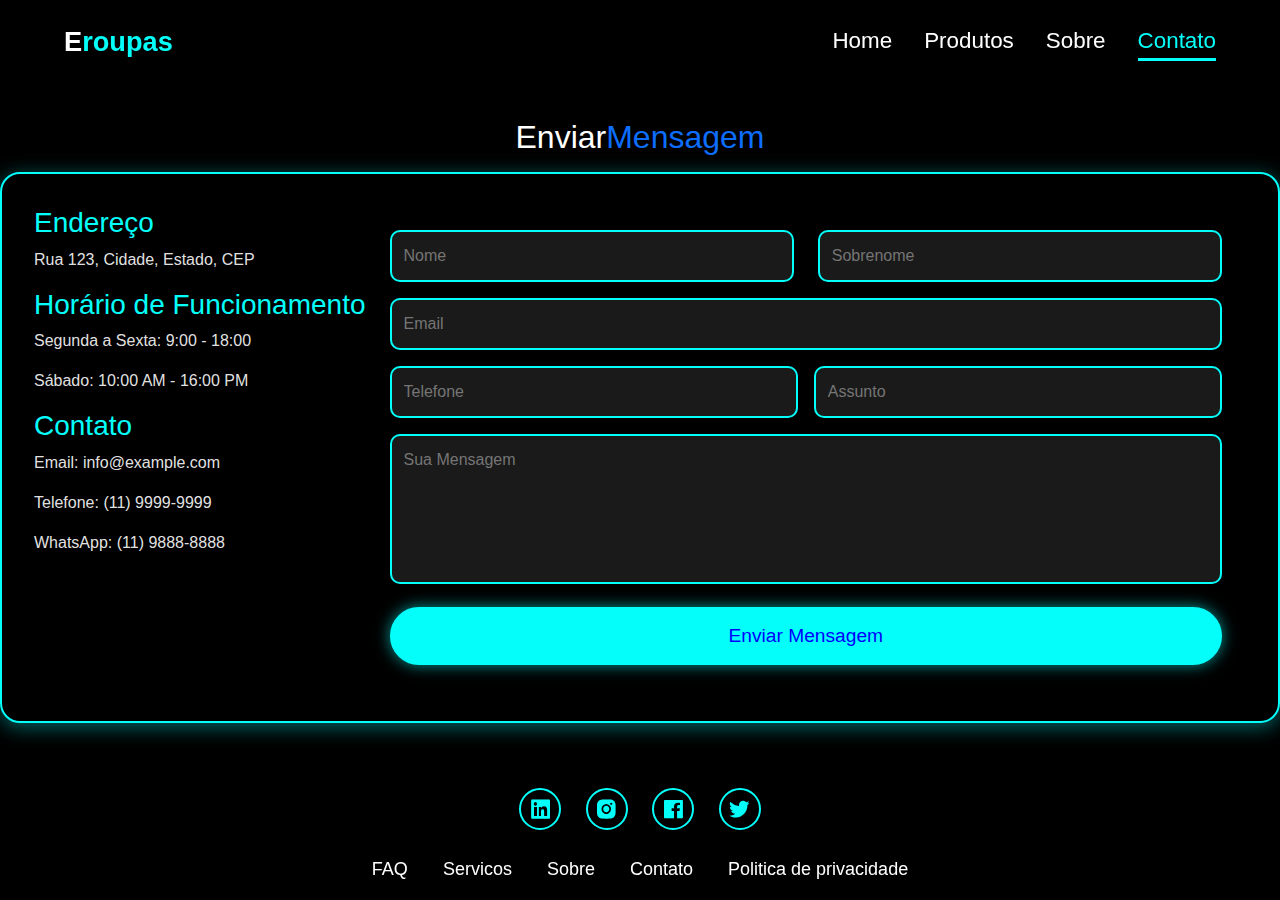
==== contact.html @ 35e42f72 "feature" ====
<!DOCTYPE html>
<html lang="pt">
    <head>
        <meta charset="UTF-8" />
        <meta name="viewport" content="width=device-width, initial-scale=1.0" />
        <title>Contact</title>
        <link
            href="https://cdn.jsdelivr.net/npm/bootstrap@5.3.0-alpha1/dist/css/bootstrap.min.css"
            rel="stylesheet"
        />
        <link
            href="https://fonts.googleapis.com/css2?family=Righteous&family=Lato:wght@300&display=swap"
            rel="stylesheet"
        />
        <link
            href="https://unpkg.com/boxicons@2.1.4/css/boxicons.min.css"
            rel="stylesheet"
        />
        <link rel="stylesheet" href="css/header.css" />
        <link rel="stylesheet" href="css/footer.css" />
        <link rel="stylesheet" href="css/contact.css" />
    </head>

    <body>
        <header class="header">
            <a href="index.html" class="logo">E<span>roupas</span></a>
            <i class="bx bx-menu" id="menu-icon"></i>
            <nav class="navbar">
                <a href="index.html">Home</a>
                <a href="products.html">Produtos</a>
                <a href="sobre.html">Sobre</a>
                <a href="contact.html" class="active">Contato</a>
            </nav>
        </header>

        <main>
            <h2 class="title text-center">Enviar<span class="text-primary">Mensagem</span></h2>
            <section class="contact d-flex flex-row container focus-ring" id="contact">
                <div class="contact-info">
                    <h3>Endereço</h3>
                    <p>Rua 123, Cidade, Estado, CEP</p>

                    <h3>Horário de Funcionamento</h3>
                    <p>Segunda a Sexta: 9:00 - 18:00</p>
                    <p>Sábado: 10:00 AM - 16:00 PM</p>

                    <h3>Contato</h3>
                    <p>Email: info@example.com</p>
                    <p>Telefone: (11) 9999-9999</p>
                    <p>WhatsApp: (11) 9888-8888</p>
                </div>

                <form class="contact-form">
                    <!-- Nome e Sobrenome lado a lado -->
                    <div class="input-box d-flex">
                        <input type="text" placeholder="Nome" class="me-2" required/>
                        <input type="text" placeholder="Sobrenome" required/>
                    </div>
                    
                    <div class="input-box">
                        <input type="email" placeholder="Email" required />
                    </div>
                    <div class="input-box">
                        <input type="tel" id="telefone" placeholder="Telefone" required/>
                        <input type="text" placeholder="Assunto" required/>
                    </div>

                    <textarea cols="30" rows="5" placeholder="Sua Mensagem" required></textarea>
                    <input type="submit" value="Enviar Mensagem" class="btn btn-primary mt-3" />
                </form>
            </section>
        </main>

        <footer class="footer">
            <div class="social">
                <a href="#"><i class="bx bxl-linkedin-square"></i></a>
                <a href="#"><i class="bx bxl-instagram-alt"></i></a>
                <a href="#"><i class="bx bxl-facebook-square"></i></a>
                <a href="#"><i class="bx bxl-twitter"></i></a>
            </div>
            <ul class="list">
                <li><a href="#">FAQ</a></li>
                <li><a href="#">Servicos</a></li>
                <li><a href="#">Sobre</a></li>
                <li><a href="#">Contato</a></li>
                <li><a href="#">Politica de privacidade</a></li>
            </ul>
        </footer>
        <script src="js/script.js"></script>
    </body>
</html>
---- css/header.css ----
*{
    text-decoration: none !important;
}

.header {
    width: 100%;
    padding: 1rem 5%;
    background: rgba(0, 0, 0, 0.6);
    backdrop-filter: blur(10px);
    display: flex;
    justify-content: space-between;
    align-items: center;
    z-index: 100;
    position: relative;
}

.logo {
    font-size: 1.7rem;
    color: var(--text-color);
    font-weight: 800;
    cursor: pointer;
    transition: 0.3s ease-in-out;
}

span{
    color: var(--main-color);
}

.logo:hover {
    transform: scale(1.1);
}

.navbar {
    display: flex;
    gap: 2rem;
}

.navbar a {
    display: inline-block;
    position: relative;
    font-size: 1.4rem;
    color: white;
    font-weight: 500;
    transition: 0.4s ease-in-out;
    border-bottom: 3px solid transparent;
}


.navbar a:hover,
.navbar a.active {
    color: var(--main-color);
    border-bottom: 3px solid var(--main-color);
}

#menu-icon {
    font-size: 3.6rem;
    color: var(--main-color);
    display: none;
    cursor: pointer;
}

@media (max-width: 991px) {
    header {
        padding: 2rem 3%;
    }
}

@media (max-width: 895px) {
    #menu-icon {
        display: block;
    }

    .navbar {
        position: fixed;
        top: 100%;
        right: 0;
        width: 40vw; /* Reduzindo a largura do menu para 40% da tela */
        padding: 1rem 2%; /* Ajustando o padding */
        background: rgba(0, 0, 0, 0.9);
        backdrop-filter: blur(20px);
        border-bottom-left-radius: 2rem;
        border-left: 2px solid var(--main-color);
        border-bottom: 2px solid var(--main-color);
        display: none;
        flex-direction: column; /* Mudança para coluna */
        transition: top 0.3s ease; /* Adicionado efeito de transição */
    }

    .navbar.active {
        display: flex; /* Exibindo como flex */
        top: 60px; /* Ajuste para que o menu apareça abaixo do cabeçalho */
    }

    .navbar a {
        display: block;
        font-size: 1.5rem; /* Reduzindo o tamanho da fonte para 1.5rem */
        margin: 1rem 0; /* Ajuste de margem */
        text-align: center; /* Centraliza os links no menu */
    }
}

@media (max-width: 768px) {
    .navbar {
        display: none;
    }

    #menu-icon {
        display: block;
        cursor: pointer;
    }

    .navbar > a {
        font-size: 1.3em; /* Reduzindo ainda mais o tamanho da fonte para 1.3em */
        margin-top: 1em;
        margin-bottom: 1em;
    }

    .navbar.active {
        width: 40vw; /* Manter a largura reduzida do menu */
        height: auto; /* Removendo a altura fixa */
    }
}
---- css/footer.css ----
.footer {
    text-align: center;
    font-size: 16px;
    color: white;
    position: sticky;
    bottom: 0px;
    height: auto;
    padding-top: 1rem;
    padding-bottom: 1rem;
    width: 100%;
    background: rgba(0, 0, 0, 0.6);
    backdrop-filter: blur(10px);
    color: var(--text-color);
}

.footer .social {
    text-align: center;
    padding-bottom: 25px;
    color: var(--main-color);
}

.footer .social a {
    font-size: 25px;
    color: var(--main-color);
    border: 2px solid var(--main-color);
    width: 42px;
    height: 42px;
    line-height: 42px;
    display: inline-block;
    text-align: center;
    border-radius: 50%;
    margin: 0 10px;
    transition: 0.3s ease-in-out;
}
.footer .social a:hover {
    transform: scale(1.2) translateY(-10px);
    background-color: var(--main-color);
    color: var(--text-color);
    box-shadow: 0 0 25px var(--main-color);
}
.footer ul {
    margin-top: 0;
    padding: 0;
    font-size: 18px;
    line-height: 1.6;
    margin-bottom: 0;
    text-align: center;
}
.footer ul li a {
    color: white;
    border-bottom: 30x solid transparent;
    transition: 0.3s ease-in-out;
}
.footer ul li a:hover {
    color: var(--main-color);
    border-bottom: 3px solid var(--main-color);
}
.footer ul li {
    display: inline-block;
    padding: 0 15px;
}

@media (max-width: 425px) {
    .footer > ul > li > a {
        font-size: 0.9rem;
    }

    .social {
        padding-bottom: 0.1rem !important;
    }
    .social > * {
        transform: scale(0.8);
    }
}

@media (max-height: 710px) {
    .social {
        padding-bottom: 0rem !important;
    }
}
---- css/contact.css ----
@import url("https://fonts.googleapis.com/css2?family=Righteous&display=swap");
@import url("https://fonts.googleapis.com/css2?family=Lato:wght@300&display=swap");

* {
    margin: 0;
    padding: 0;
    box-sizing: border-box;
    text-decoration: none;
    border: none;
    outline: none;
    font-family: "Poppins", sans-serif;
}

:root {
    --bg-color: #000000;
    --second-bg-color: #151515;
    --text-color: white;
    --main-color: #04fffb;
}

html,
body {
    height: 100%;
}

body {
    background: var(--bg-color);
    color: var(--text-color);
    display: flex;
    flex-direction: column;
    justify-content: space-between;
    background-image: url("https://cdn.pixabay.com/photo/2016/10/29/09/49/abstract-1780252_640.png");
    background-attachment: fixed;
    background-repeat: no-repeat;
    background-size: cover;
    background-position: center;
}

.contact {
    display: flex;
    flex-direction: row;
    justify-content: space-between;
    max-width: 80rem;
    margin: 1rem auto;
    padding: 2rem;
    background: rgba(0, 0, 0, 0.7);
    border-radius: 20px;
    box-shadow: 0 4px 20px rgba(0, 255, 255, 0.4);
    border: 2px solid var(--main-color);
}

.contact-info h3 {
    color: var(--main-color);
    margin-bottom: 0.5rem;
}

.contact-info p {
    margin-bottom: 1rem;
    color: rgba(255, 255, 255, 0.9);
}

.contact-form {
    flex: 1;
    padding: 1.5rem;
}

.contact-form .input-box {
    display: flex;
    flex-direction: row;
    gap: 1rem;
    margin-bottom: 1rem;
}

.contact-form input,
.contact-form textarea {
    width: 100%;
    padding: 0.75rem;
    border: 2px solid var(--main-color);
    background-color: rgba(255, 255, 255, 0.1);
    color: white;
    border-radius: 10px;
    font-size: 1rem;
    transition: all 0.3s ease-in-out;
}

.contact-form input:focus,
.contact-form textarea:focus {
    border-color: var(--main-color);
    background-color: rgba(255, 255, 255, 0.2);
    box-shadow: 0 0 10px var(--main-color);
}

.contact-form textarea {
    resize: none;
    min-height: 150px;
}

input.btn {
    background-color: var(--main-color);
    color: blue;
    padding: 0.8rem 2rem;
    border-radius: 30px;
    font-size: 1.2rem;
    transition: background 0.3s ease-in-out, transform 0.2s ease-in-out;
    box-shadow: 0 0 15px rgba(4, 255, 251, 0.6);
}

input.btn:hover {
    background-color: var(--main-color);
    transform: scale(1.05);
    color: blue;
    box-shadow: 0 0 20px rgba(4, 255, 251, 0.9);
}

.contact h2 {
    text-align: center;
    font-size: 2.4rem;
    margin-top: 1rem !important;
    color: white;
}

@media (max-width: 768px) {
    .contact {
        flex-direction: column;
        padding: 1rem;
    }

    .contact-info {
        margin-bottom: 2rem;
        text-align: center;
    }

    .contact-form .input-box {
        flex-direction: column;
        gap: 0.5rem;
    }

    .contact-form input,
    .contact-form textarea {
        width: 100%;
    }

    .contact h2 {
        font-size: 1.8rem;
    }

    input.btn {
        width: 100%;
        padding: 0.8rem;
    }
}

@media (max-width: 480px) {
    .contact {
        display: flex;
        flex-direction: column !important;
    }

    .contact h2 {
        font-size: 1.5rem;
        margin-bottom: 0.5rem;
    }

    .contact-info h3 {
        font-size: 1.2rem;
    }

    .contact-info p {
        font-size: 0.9rem;
    }

    .contact-form input,
    .contact-form textarea {
        font-size: 0.9rem;
        padding: 0.6rem;
    }

    input.btn {
        padding: 0.7rem;
    }
}
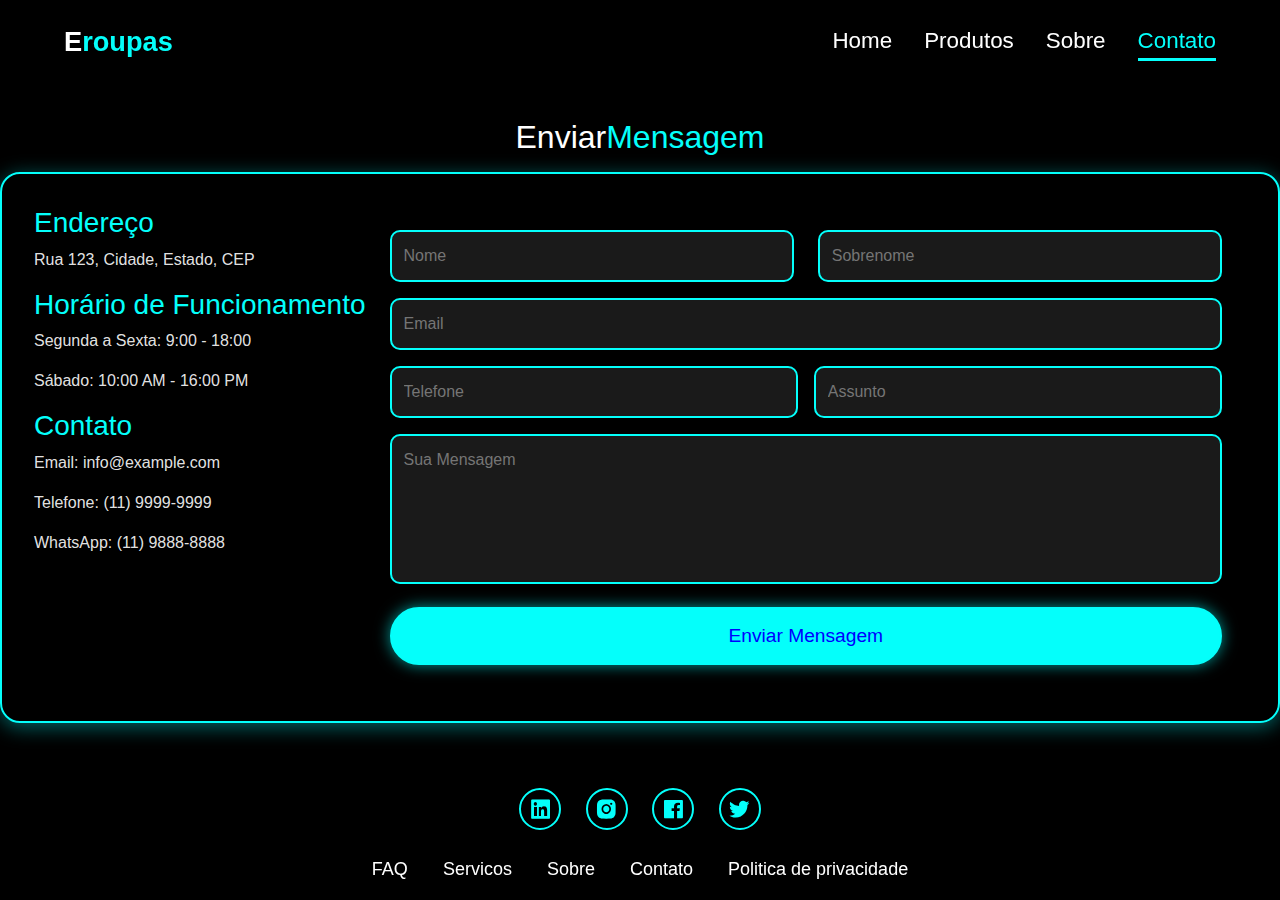
==== commit 9b137c76: "fix: span color in contact.html" ====
--- a/contact.html
+++ b/contact.html
@@ -34,7 +34,7 @@
         </header>
 
         <main>
-            <h2 class="title text-center">Enviar<span class="text-primary">Mensagem</span></h2>
+            <h2 class="title text-center">Enviar<span>Mensagem</span></h2>
             <section class="contact d-flex flex-row container focus-ring" id="contact">
                 <div class="contact-info">
                     <h3>Endereço</h3>
--- a/css/contact.css
+++ b/css/contact.css
@@ -34,6 +34,10 @@
     background-repeat: no-repeat;
     background-size: cover;
     background-position: center;
+}
+
+span{
+    color: var(--main-color);
 }
 
 .contact {
